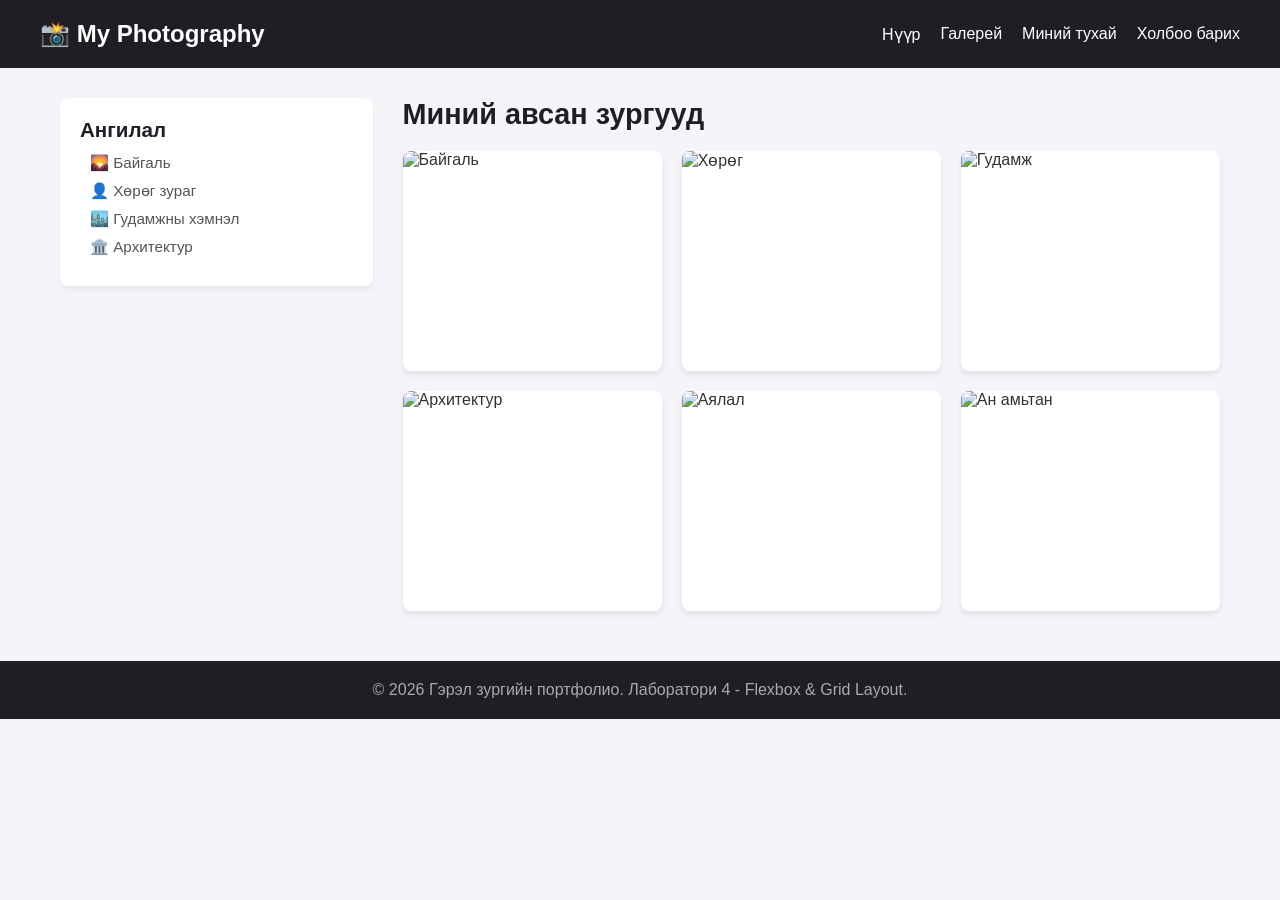
==== lab5/index5.html @ 2d75d2c9 "lab5" ====
<!DOCTYPE html>
<html lang="mn">
<head>
    <meta charset="UTF-8">
    <meta name="viewport" content="width=device-width, initial-scale=1.0">
    <title>Миний гэрэл зургийн ертөнц - Lab 4</title>
    <link rel="stylesheet" href="style5.css">
</head>
<body>

    <!-- Header & Navigation (Flexbox) -->
    <header class="site-header">
        <div class="logo">📸 My Photography</div>
        <nav class="nav-bar">
            <a href="#">Нүүр</a>
            <a href="#">Галерей</a>
            <a href="#">Миний тухай</a>
            <a href="#contact">Холбоо барих</a>
        </nav>
    </header>

    <!-- Main Container -->
    <div class="main-container">
        
        <!-- Sidebar: Унадаг (dropdown) ангиллын цэс -->
        <aside class="sidebar">
            <details open>
                <summary><h3> Ангилал</h3></summary>
                <ul>
                    <li><a href="#">🌄 Байгаль</a></li>
                    <li><a href="#">👤 Хөрөг зураг</a></li>
                    <li><a href="#">🏙️ Гудамжны хэмнэл</a></li>
                    <li><a href="#">🏛️ Архитектур</a></li>
                </ul>
            </details>
            
            
        </aside>

        <!-- Main Content (Зургийн грид галерей) -->
        <main class="content">
            <h2>Миний авсан зургууд</h2>
            <div class="grid-gallery">
                <div class="card">
                    <img src="https://images.unsplash.com/photo-1506744038136-46273834b3fb?w=500" alt="Байгаль">
                </div>
                <div class="card">
                    <img src="https://images.unsplash.com/photo-1534528741775-53994a69daeb?w=500" alt="Хөрөг">
                </div>
                <div class="card">
                    <img src="https://images.unsplash.com/photo-1477959858617-67f30ac4ce78?w=500" alt="Гудамж">
                </div>
                <div class="card">
                    <img src="https://images.unsplash.com/photo-1486406146926-c627a92ad1ab?w=500" alt="Архитектур">
                </div>
                <div class="card">
                    <img src="https://images.unsplash.com/photo-1469854523086-cc02fe5d8800?w=500" alt="Аялал">
                </div>
                <div class="card">
                    <img src="https://images.unsplash.com/photo-1474511320723-9a56873867b5?w=500" alt="Ан амьтан">
                </div>
            </div>
        </main>
    </div>

    <!-- Footer -->
    <footer class="site-footer">
        <p>&copy; 2026 Гэрэл зургийн портфолио. Лаборатори 4 - Flexbox & Grid Layout.</p>
    </footer>

</body>
</html>
---- lab5/style5.css ----
* {
    margin: 0;
    padding: 0;
    box-sizing: border-box;
    font-family: 'Segoe UI', Tahoma, Geneva, Verdana, sans-serif;
}

body {
    background-color: #f4f4f9;
    color: #333;
}

/* Header & Flexbox Navigation */
.site-header {
    display: flex;
    justify-content: space-between;
    align-items: center;
    background-color: #1e1e24;
    color: #fff;
    padding: 20px 40px;
}

.logo {
    font-size: 1.5rem;
    font-weight: bold;
}

.nav-bar {
    display: flex;
    gap: 20px;
}

.nav-bar a {
    color: #fff;
    text-decoration: none;
    font-size: 1rem;
    transition: color 0.3s;
}

.nav-bar a:hover {
    color: #ff6b6b;
}

/* Main Container (Flexbox ашиглан Sidebar болон Content-ийг зэрэгцүүлэх) */
.main-container {
    display: flex;
    max-width: 1200px;
    margin: 30px auto;
    gap: 30px;
    padding: 0 20px;
}

/* Sidebar загвар */
.sidebar {
    flex: 1;
    background: #fff;
    padding: 20px;
    border-radius: 8px;
    box-shadow: 0 4px 6px rgba(0,0,0,0.05);
    height: fit-content;
}

/* Sidebar доторх унадаг (details/summary) цэсний загвар */
.sidebar details {
    cursor: pointer;
}

.sidebar details summary {
    list-style: none; /* Стандарт сумыг арилгах */
    outline: none;
    font-size: 1.1rem;
    color: #1e1e24;
}

.sidebar details summary::-webkit-details-marker {
    display: none; /* Chrome/Safari дээрх сумыг нуух */
}

.sidebar details summary h3 {
    display: inline-block;
}

.sidebar details ul {
    margin-top: 12px;
    padding-left: 10px;
    list-style: none;
}

.sidebar details ul li {
    margin-bottom: 10px;
}

.sidebar details ul li a {
    text-decoration: none;
    color: #555;
    transition: color 0.2s;
    font-size: 0.95rem;
}

.sidebar details ul li a:hover {
    color: #ff6b6b;
}

/* Content & CSS Grid (3 баганатай зургийн галери) */
.content {
    flex: 3;
}

.content h2 {
    margin-bottom: 20px;
    font-size: 1.8rem;
    color: #1e1e24;
}

.grid-gallery {
    display: grid;
    grid-template-columns: repeat(3, 1fr); /* 3 багана */
    gap: 20px;
}

.card {
    background: #fff;
    border-radius: 8px;
    overflow: hidden;
    box-shadow: 0 4px 6px rgba(0,0,0,0.08);
    transition: transform 0.3s ease;
}

.card:hover {
    transform: translateY(-5px);
}

.card img {
    width: 100%;
    height: 220px;
    object-fit: cover;
    display: block;
}

/* Footer */
.site-footer {
    text-align: center;
    background-color: #1e1e24;
    color: #aaa;
    padding: 20px;
    margin-top: 50px;
}
/* --- ЛАБ 5: RESPONSIVE DESIGN (Media Queries) --- */

/* 1. Таблет болон дунд хэмжээтэй дэлгэц (max-width: 900px) */
@media (max-width: 900px) {
    .main-container {
        flex-direction: column; /* Хажуугийн цэс болон зургуудыг дээр доороо байрлуулна */
    }

    .grid-gallery {
        grid-template-columns: repeat(2, 1fr); /* Зургийн гридийг 3 баганаас 2 багана болгож багасгана */
    }
}

/* 2. Гар утас болон жижиг дэлгэц (max-width: 600px) */
@media (max-width: 600px) {
    .site-header {
        flex-direction: column; /* Дээд хэсгийн логорит болон цэсийг босоо байрлалд оруулна */
        gap: 15px;
        padding: 15px;
        text-align: center;
    }

    .nav-bar {
        flex-direction: column; /* Навигацийн холбоосуудыг босоо байдлаар голлуулна */
        gap: 10px;
    }

    .grid-gallery {
        grid-template-columns: 1fr; /* Гар утсан дээр зургууд 1 баганаар (бүтэн өргөнөөр) үргэлжилнэ */
    }

    .main-container {
        padding: 0 10px;
        margin: 15px auto;
    }
}
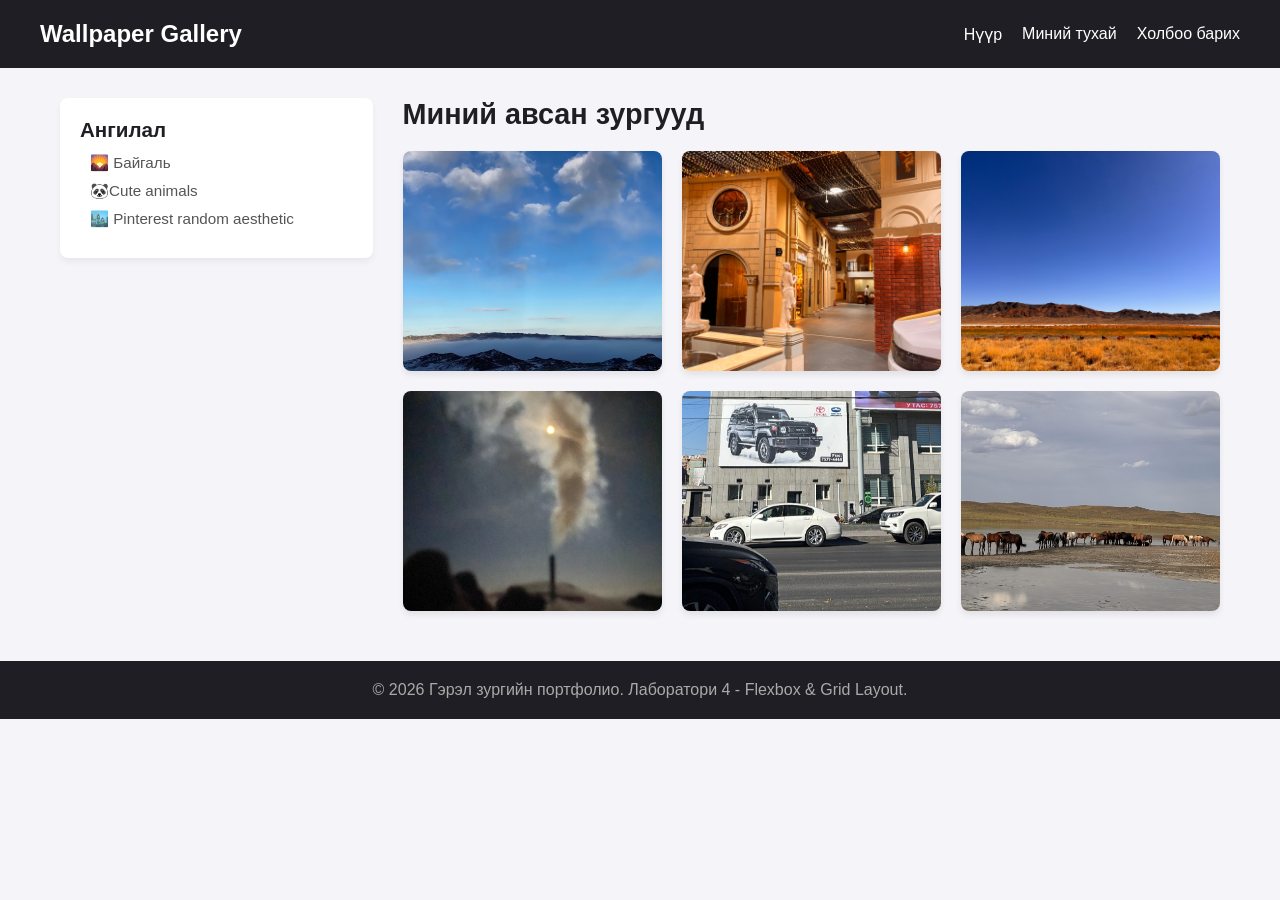
==== commit bcea848a: "lab6 update" ====
--- a/lab5/index5.html
+++ b/lab5/index5.html
@@ -10,10 +10,9 @@
 
     <!-- Header & Navigation (Flexbox) -->
     <header class="site-header">
-        <div class="logo">📸 My Photography</div>
+        <div class="logo"> Wallpaper Gallery</div>
         <nav class="nav-bar">
             <a href="#">Нүүр</a>
-            <a href="#">Галерей</a>
             <a href="#">Миний тухай</a>
             <a href="#contact">Холбоо барих</a>
         </nav>
@@ -28,36 +27,35 @@
                 <summary><h3> Ангилал</h3></summary>
                 <ul>
                     <li><a href="#">🌄 Байгаль</a></li>
-                    <li><a href="#">👤 Хөрөг зураг</a></li>
-                    <li><a href="#">🏙️ Гудамжны хэмнэл</a></li>
-                    <li><a href="#">🏛️ Архитектур</a></li>
+                    <li><a href="#">🐼Cute animals</a></li>
+                    <li><a href="#">🏙️ Pinterest random aesthetic</a></li>
                 </ul>
             </details>
             
             
         </aside>
 
-        <!-- Main Content (Зургийн грид галерей) -->
+     
         <main class="content">
             <h2>Миний авсан зургууд</h2>
             <div class="grid-gallery">
                 <div class="card">
-                    <img src="https://images.unsplash.com/photo-1506744038136-46273834b3fb?w=500" alt="Байгаль">
+                    <img src="images/uul.jpg">
                 </div>
                 <div class="card">
-                    <img src="https://images.unsplash.com/photo-1534528741775-53994a69daeb?w=500" alt="Хөрөг">
+                    <img src="images/image2.jpg">
                 </div>
                 <div class="card">
-                    <img src="https://images.unsplash.com/photo-1477959858617-67f30ac4ce78?w=500" alt="Гудамж">
+                    <img src="images/huduu.jpeg">
                 </div>
                 <div class="card">
-                    <img src="https://images.unsplash.com/photo-1486406146926-c627a92ad1ab?w=500" alt="Архитектур">
+                    <img src="images/sartai shunu.jpg">
                 </div>
                 <div class="card">
-                    <img src="https://images.unsplash.com/photo-1469854523086-cc02fe5d8800?w=500" alt="Аялал">
+                    <img src="images/street.jpg">
                 </div>
                 <div class="card">
-                    <img src="https://images.unsplash.com/photo-1474511320723-9a56873867b5?w=500" alt="Ан амьтан">
+                    <img src="images/nuur2.jpg">
                 </div>
             </div>
         </main>
--- a/lab5/style5.css
+++ b/lab5/style5.css
@@ -2,8 +2,9 @@
     margin: 0;
     padding: 0;
     box-sizing: border-box;
-    font-family: 'Segoe UI', Tahoma, Geneva, Verdana, sans-serif;
+    font-family: 'Cambria', Tahoma, Geneva, Verdana, sans-serif;
 }
+
 
 body {
     background-color: #f4f4f9;
@@ -35,10 +36,6 @@
     text-decoration: none;
     font-size: 1rem;
     transition: color 0.3s;
-}
-
-.nav-bar a:hover {
-    color: #ff6b6b;
 }
 
 /* Main Container (Flexbox ашиглан Sidebar болон Content-ийг зэрэгцүүлэх) */
@@ -126,9 +123,6 @@
     transition: transform 0.3s ease;
 }
 
-.card:hover {
-    transform: translateY(-5px);
-}
 
 .card img {
     width: 100%;
